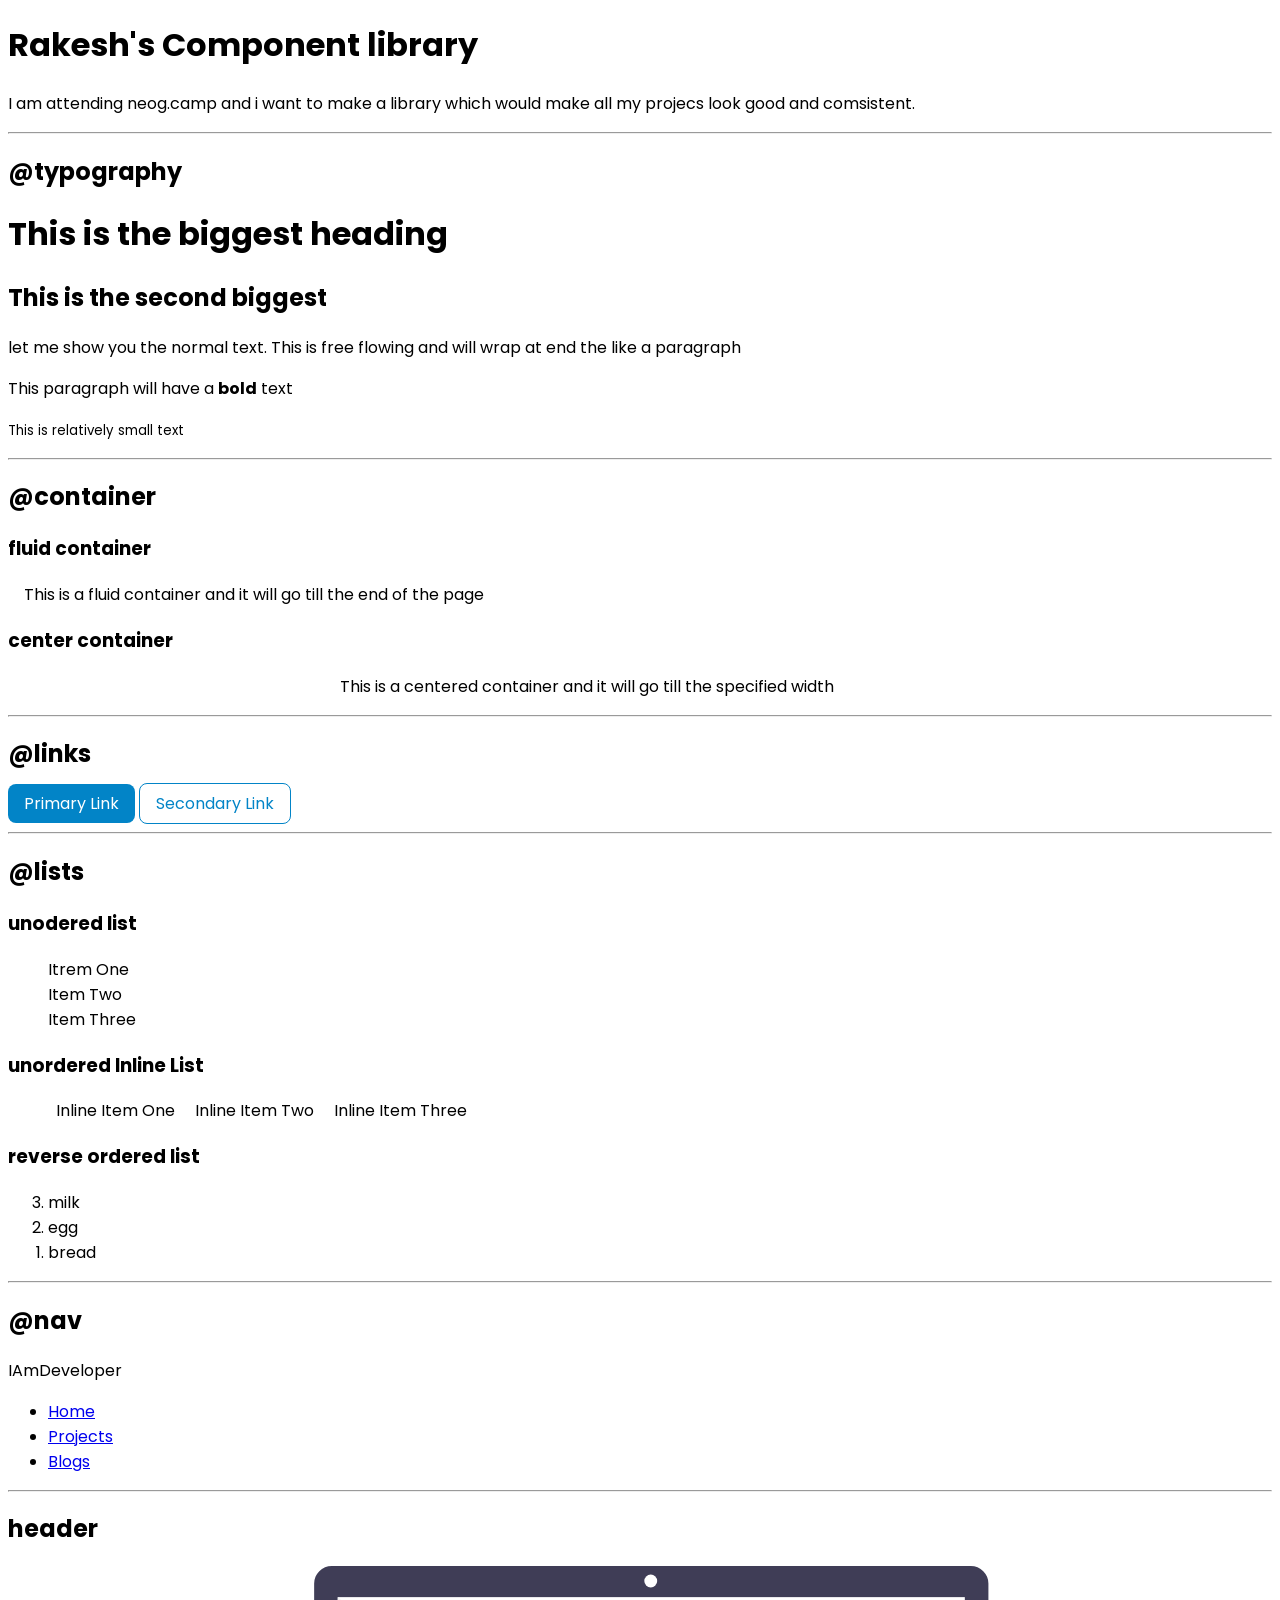
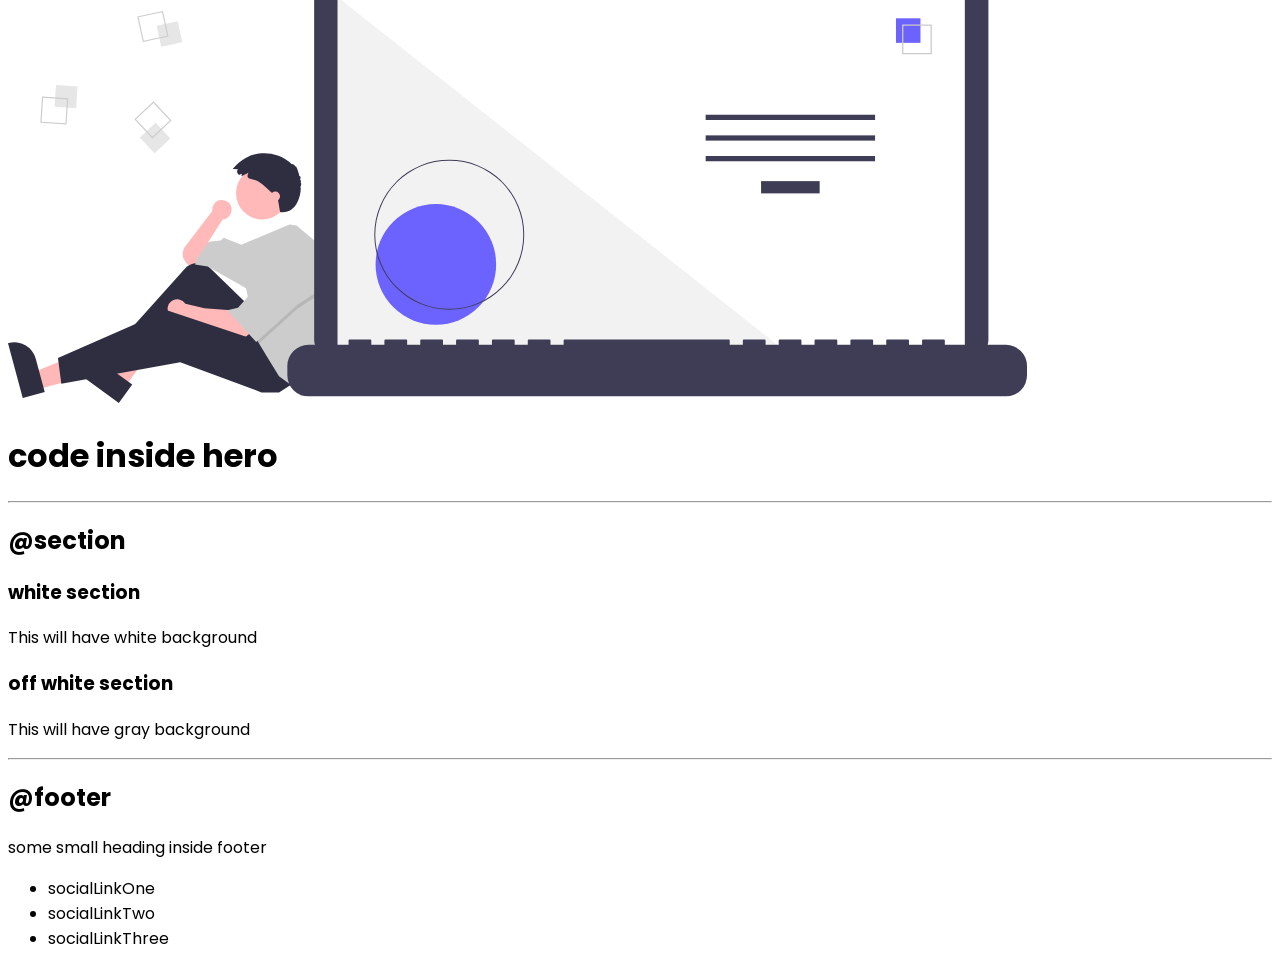
==== index.html @ 96ff9762 "style: update lists" ====
<!DOCTYPE html>
<html lang="en">
<head>
    <meta charset="UTF-8">
    <meta http-equiv="X-UA-Compatible" content="IE=edge">
    <meta name="viewport" content="width=device-width, initial-scale=1.0">
    <title>Component library</title>
    
    <link href="styles.css" rel="stylesheet"/>
</head>
<body>
    <h1> Rakesh's Component library</h1>
    
    <p>I am attending neog.camp and i want to make a library which would make all my projecs look good and comsistent.</p>
        <hr>

        <h2>@typography</h2>
        <h1>This is the biggest heading</h1>

        <h2>This is the second biggest</h2>

        <p >let me show you the normal text. This is free flowing and will wrap at end the
            like a paragraph</p>
            <p>This paragraph will have a <strong>bold</strong> text</p>
            <small>This is relatively small text</small>

        <hr>

            <h2>@container</h2>

            <h3>fluid container</h3><!--it will bw used for nav-->
                <div class="container">This is a fluid container and it will go till the end of the page</div>
            <h3>center container</h3>
                <div class="container container-center">This is a centered container and it will go till the specified width</div>
        <hr>

        <h2>@links</h2>

        <a class="links link-primary"href="/">Primary Link</a>
        <a class="links link-secondary" href="/">Secondary Link</a>

        <hr>

        <h2>@lists</h2>

        <h3>unodered list</h3>

        <ul class="list-none-bullets"> 
            <li>Itrem One</li>
            <li>Item Two</li>
            <li>Item Three</li>
        </ul>

        <h3>unordered Inline List</h3>

        <ul class="list-none-bullets">                         <!--ul == unordered list -->
            <li class="list-item-inline">Inline Item One</li> <!--it will be inline using css-->
            <li class="list-item-inline">Inline Item Two</li>
            <li class="list-item-inline">Inline Item Three</li>
        </ul>

        <h3>reverse ordered list</h3>

        <ol reversed>
            <li>milk</li>
            <li>egg</li>  <!--it'll reverse in csss-->
            <li>bread</li>
        </ol>
        <hr/>

        <h2>@nav</h2>
        <nav>
            <div>IAmDeveloper</div>
                <ul>
                    <li>
                        <a href="/">Home</a>
                    </li>
                    <li>
                        <a href="/">Projects</a>
                    </li>
                    <li>
                        <a href="/">Blogs</a>
                    </li>
                </ul>
        </nav>
                <hr>
                
        <h2>header</h2>
        <header>
            <img src="images/img.svg"/>
            <h1>code inside hero </h1>
        </header>            
        <hr>
        <h2>@section</h2>
        <section>
            <h3>white section</h3>
            <p>This will have white background</p>
        </section>
        <section>
            <h3>off white section</h3>
            <p>This will have gray background</p>
        </section>
        <hr>
        <h2>@footer</h2>
        <footer>
            <div>some small heading inside footer</div>
                <ul>
                    <li>socialLinkOne</li>
                    <li>socialLinkTwo</li>
                    <li>socialLinkThree</li>
                </ul>
        </footer>
</body>
</html>
---- styles.css ----
@import url('https://fonts.googleapis.com/css2?family=Poppins:wght@400;700&display=swap'); 
 
:root{
    --primary-color: #0284c7;
}

hr{
    margin: 1rem 0rem;
}

body {
    font-family: 'Poppins', sans-serif;
}
/**container**/
.container {
   padding-left: 1rem;
   padding-right: 1rem;
}

.container-center{
    max-width: 600px;
    margin: auto;
}

/**links**/
.links{
    text-decoration: none;
    padding: 0.5rem 1rem;
}


.link-primary{
  background-color: var(--primary-color);
  border-radius: 0.5em;
  color:white;

}

.link-secondary{
   color: var(--primary-color);
   border-radius: 0.5rem;
   border: 1px solid var(--primary-color);
}

/**list**/

.list-none-bullets{
    list-style: none;
}

.list-item-inline{
    display: inline;
    padding: 0rem 0.5rem;
}
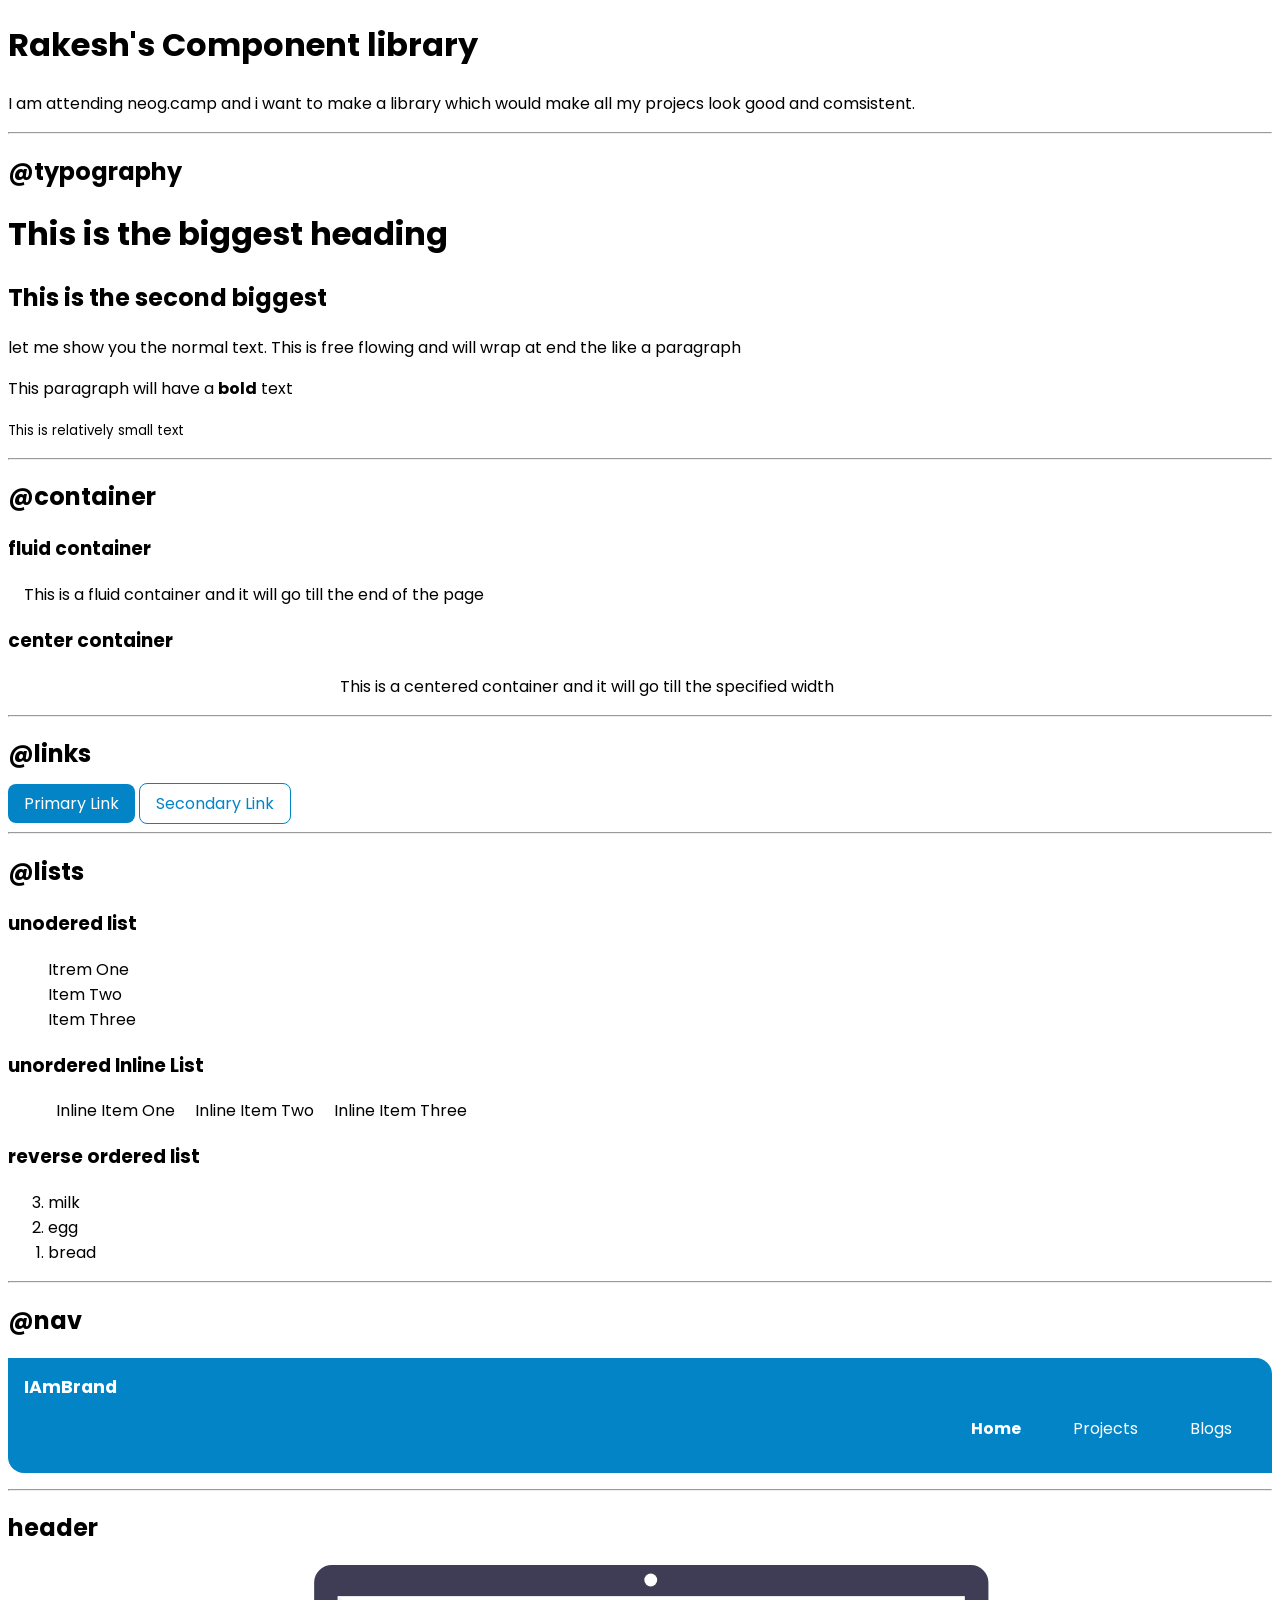
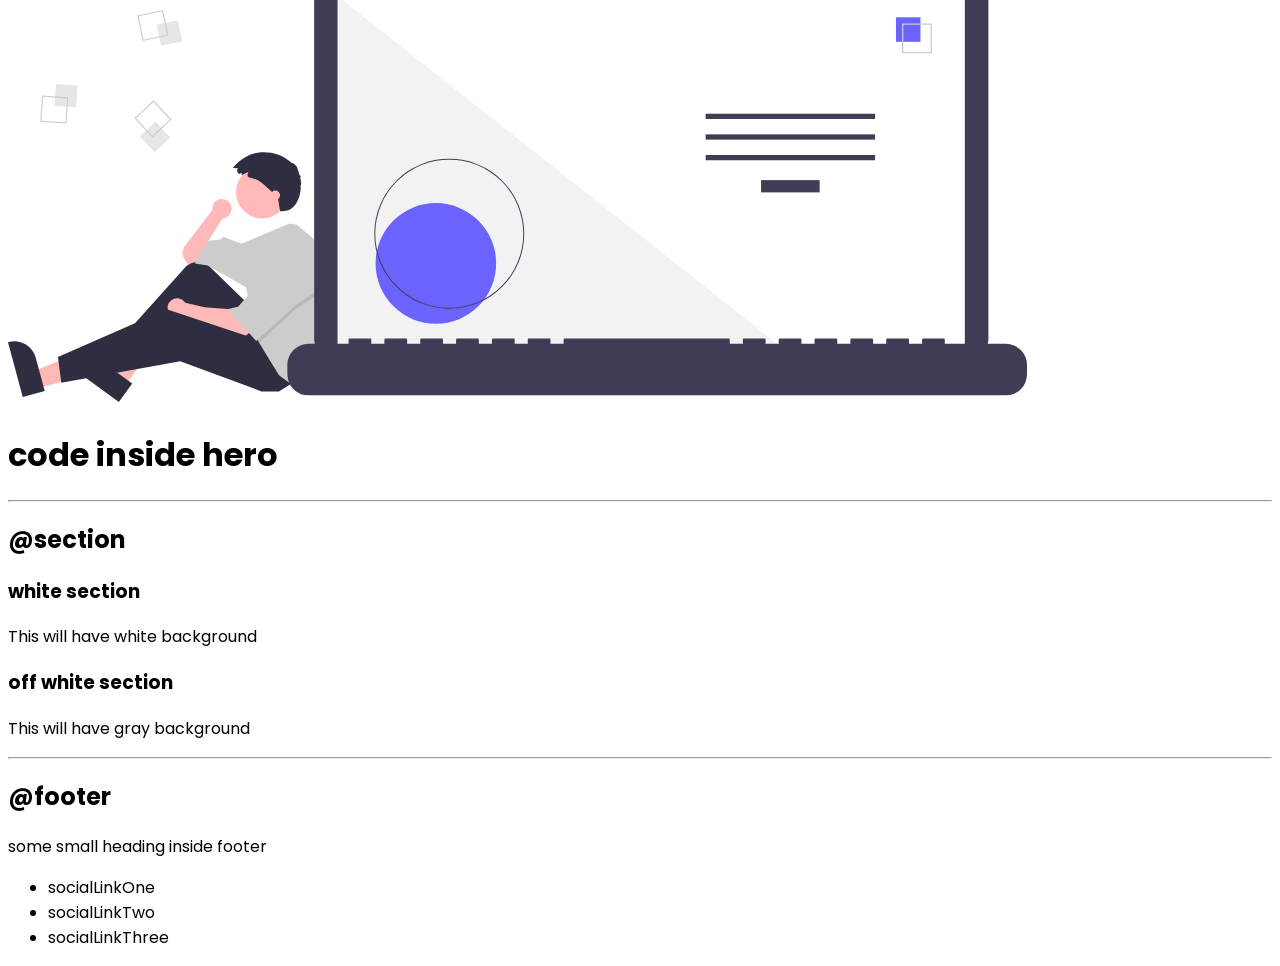
==== commit 74f7aeaa: "style: navigation" ====
--- a/index.html
+++ b/index.html
@@ -69,17 +69,17 @@
         <hr/>
 
         <h2>@nav</h2>
-        <nav>
-            <div>IAmDeveloper</div>
-                <ul>
-                    <li>
-                        <a href="/">Home</a>
+        <nav class="navigation">
+            <div class="nav-brand" >IAmBrand</div>
+                <ul class="list-none-bullets nav-pills">
+                    <li class="list-item-inline">
+                        <a class="links link-active"  href="/">Home</a>
                     </li>
-                    <li>
-                        <a href="/">Projects</a>
+                    <li class="list-item-inline">
+                        <a class="links"  href="/">Projects</a>
                     </li>
-                    <li>
-                        <a href="/">Blogs</a>
+                    <li class="list-item-inline">
+                        <a class="links"  href="/">Blogs</a>
                     </li>
                 </ul>
         </nav>
--- a/styles.css
+++ b/styles.css
@@ -51,4 +51,33 @@
 .list-item-inline{
     display: inline;
     padding: 0rem 0.5rem;
+}
+
+/**navigation**/
+
+.navigation {
+    background-color: var(--primary-color);
+    color: white;
+    padding: 1rem;
+    border-bottom-left-radius: 1rem;
+    border-top-right-radius:1rem ;
+}
+
+
+.navigation .nav-pills
+{
+    text-align: right;
+}
+
+.navigation .nav-brand{
+    font-weight:bold;
+    font-size:1.1rem;
+}
+
+.navigation .links{
+    color: white;
+}
+
+.navigation .link-active{
+    font-weight:bold;
 }
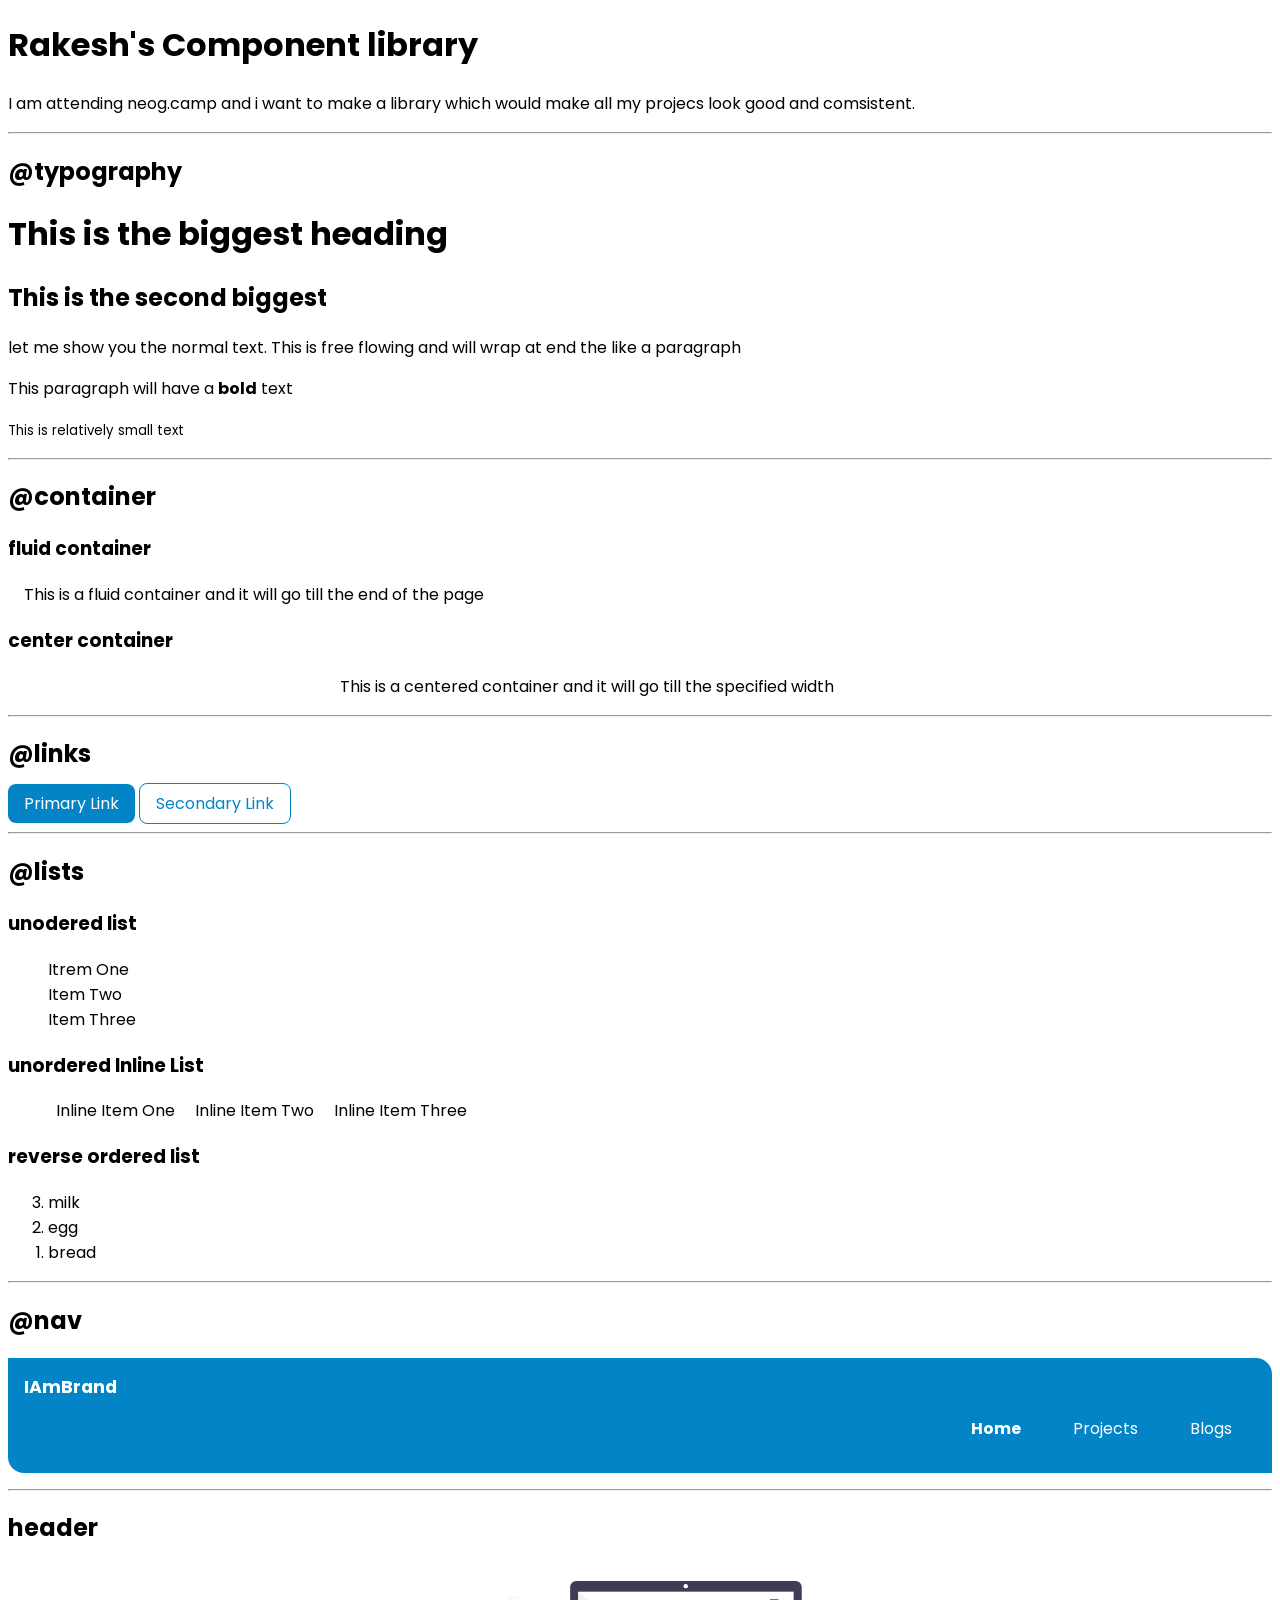
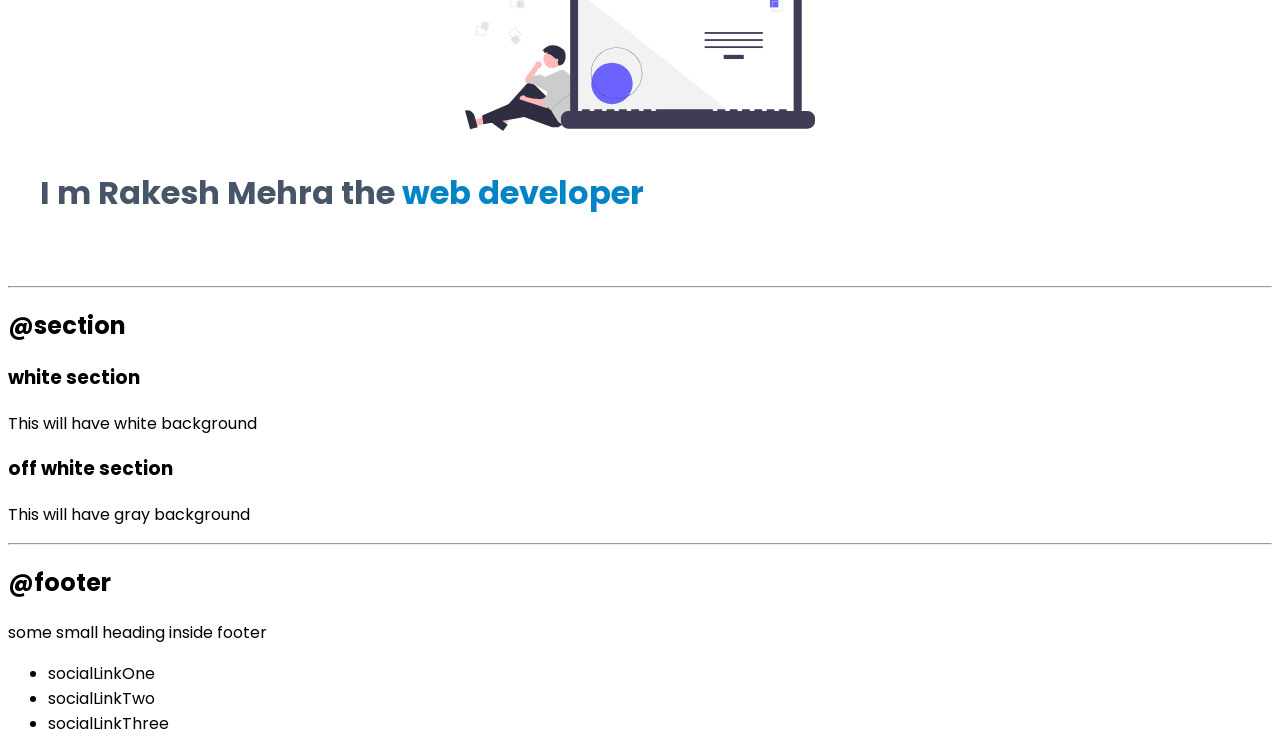
==== commit 83e1e4df: "style : header" ====
--- a/index.html
+++ b/index.html
@@ -86,9 +86,9 @@
                 <hr>
                 
         <h2>header</h2>
-        <header>
-            <img src="images/img.svg"/>
-            <h1>code inside hero </h1>
+        <header class="hero">
+            <img class="hero-img"src="images/img.svg"/>
+            <h1 class="hero-heading ">I m Rakesh Mehra the<span class=" heading-inverted">  web developer</span></h1>
         </header>            
         <hr>
         <h2>@section</h2>
--- a/styles.css
+++ b/styles.css
@@ -2,6 +2,7 @@
  
 :root{
     --primary-color: #0284c7;
+    --dark-gray:#475569;
 }
 
 hr{
@@ -80,4 +81,25 @@
 
 .navigation .link-active{
     font-weight:bold;
+}
+
+/** header**/
+
+.hero{
+    padding: 1rem;
+}
+
+.hero-img{
+    max-width: 350px;
+    display: block;
+    margin: auto;
+}
+
+.hero-heading{
+    color: var(--dark-gray);
+    padding:1rem;
+}
+
+.hero .hero-heading .heading-inverted{
+    color:var(--primary-color)
 }
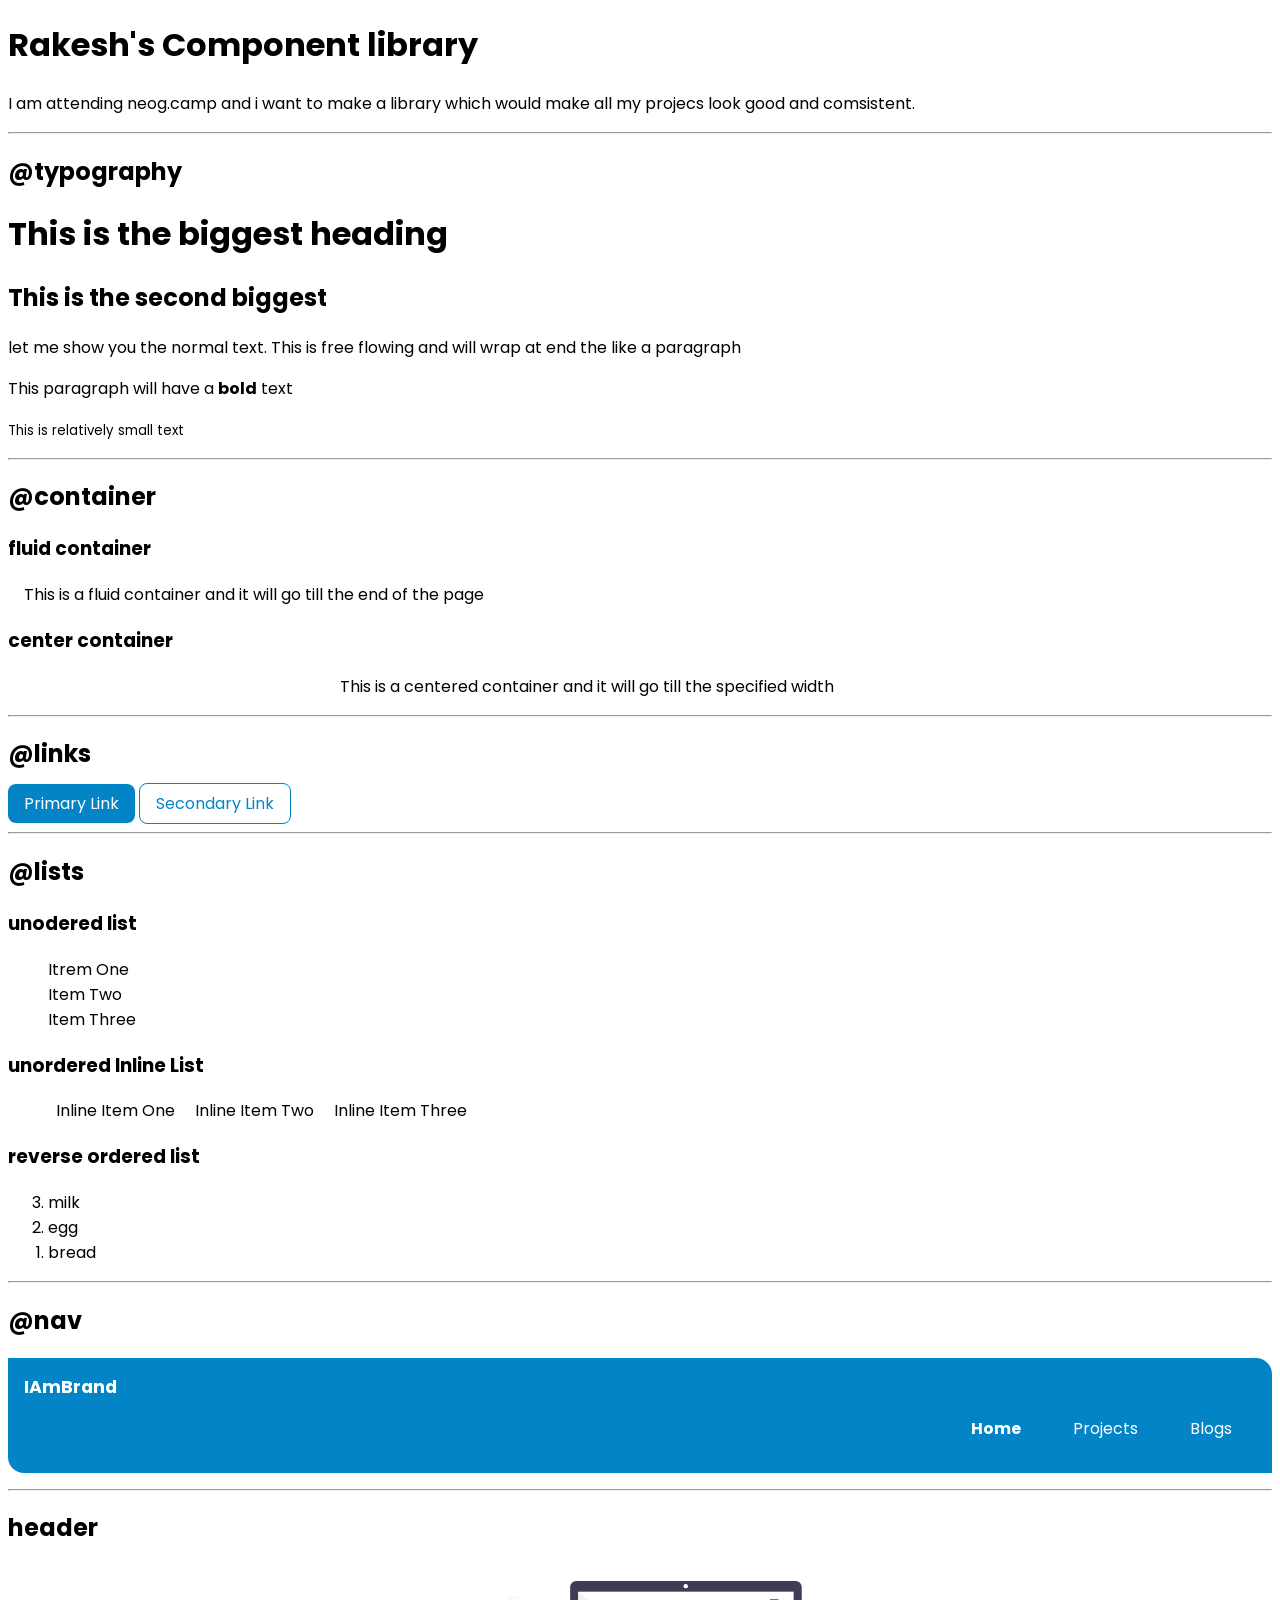
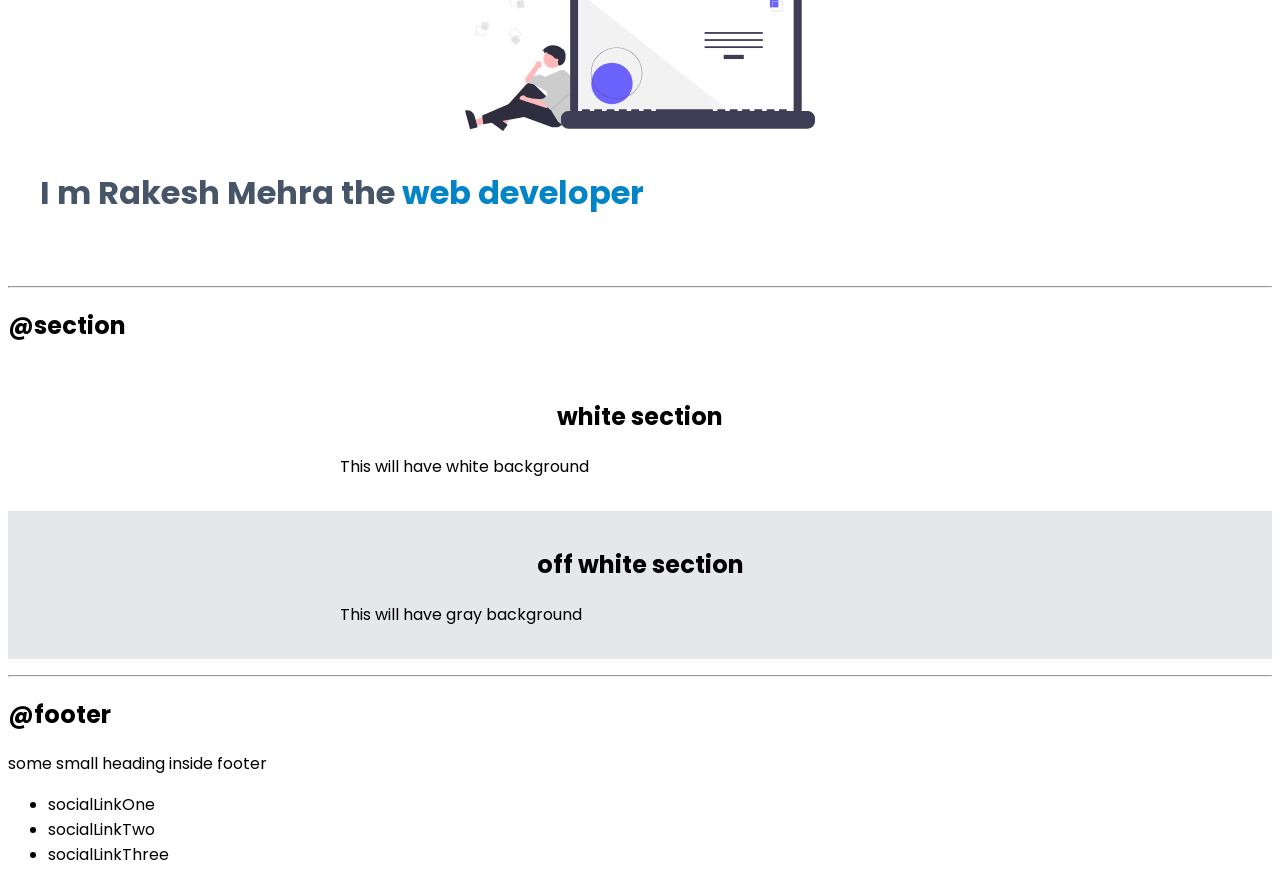
==== commit 87bf4de9: "style: section" ====
--- a/index.html
+++ b/index.html
@@ -92,13 +92,17 @@
         </header>            
         <hr>
         <h2>@section</h2>
-        <section>
-            <h3>white section</h3>
+        <section class="section">
+            <div class="container container-center">
+            <h1>white section</h1>
             <p>This will have white background</p>
+        </div>
         </section>
-        <section>
-            <h3>off white section</h3>
+        <section class="section ow">
+            <div class="container container-center">
+            <h1>off white section</h1>
             <p>This will have gray background</p>
+            </div>
         </section>
         <hr>
         <h2>@footer</h2>
--- a/styles.css
+++ b/styles.css
@@ -3,6 +3,7 @@
 :root{
     --primary-color: #0284c7;
     --dark-gray:#475569;
+    --off-white:#e5e7eb;
 }
 
 hr{
@@ -102,4 +103,18 @@
 
 .hero .hero-heading .heading-inverted{
     color:var(--primary-color)
+}
+
+/**section**/
+
+.section{
+    padding: 1rem;
+}
+
+.section h1{
+    text-align:center;
+}
+
+.ow{
+    background-color: var(--off-white);
 }
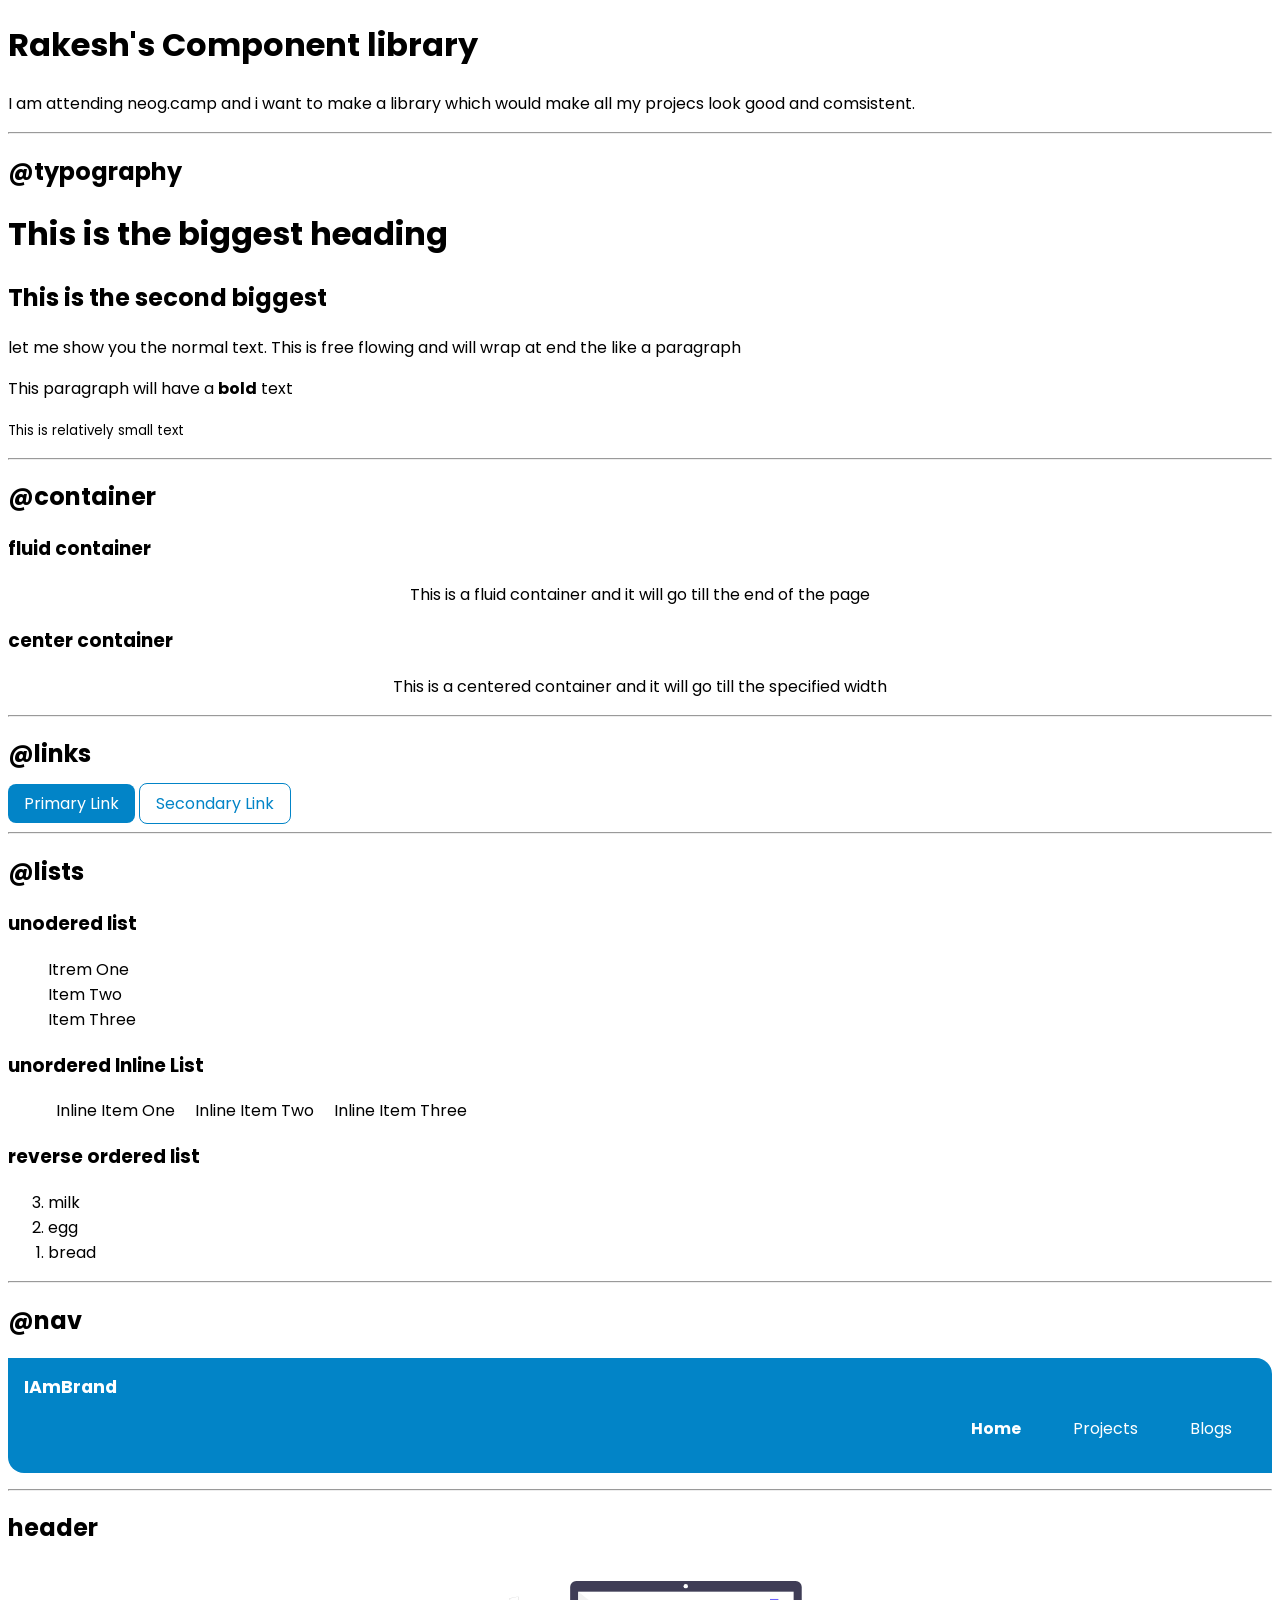
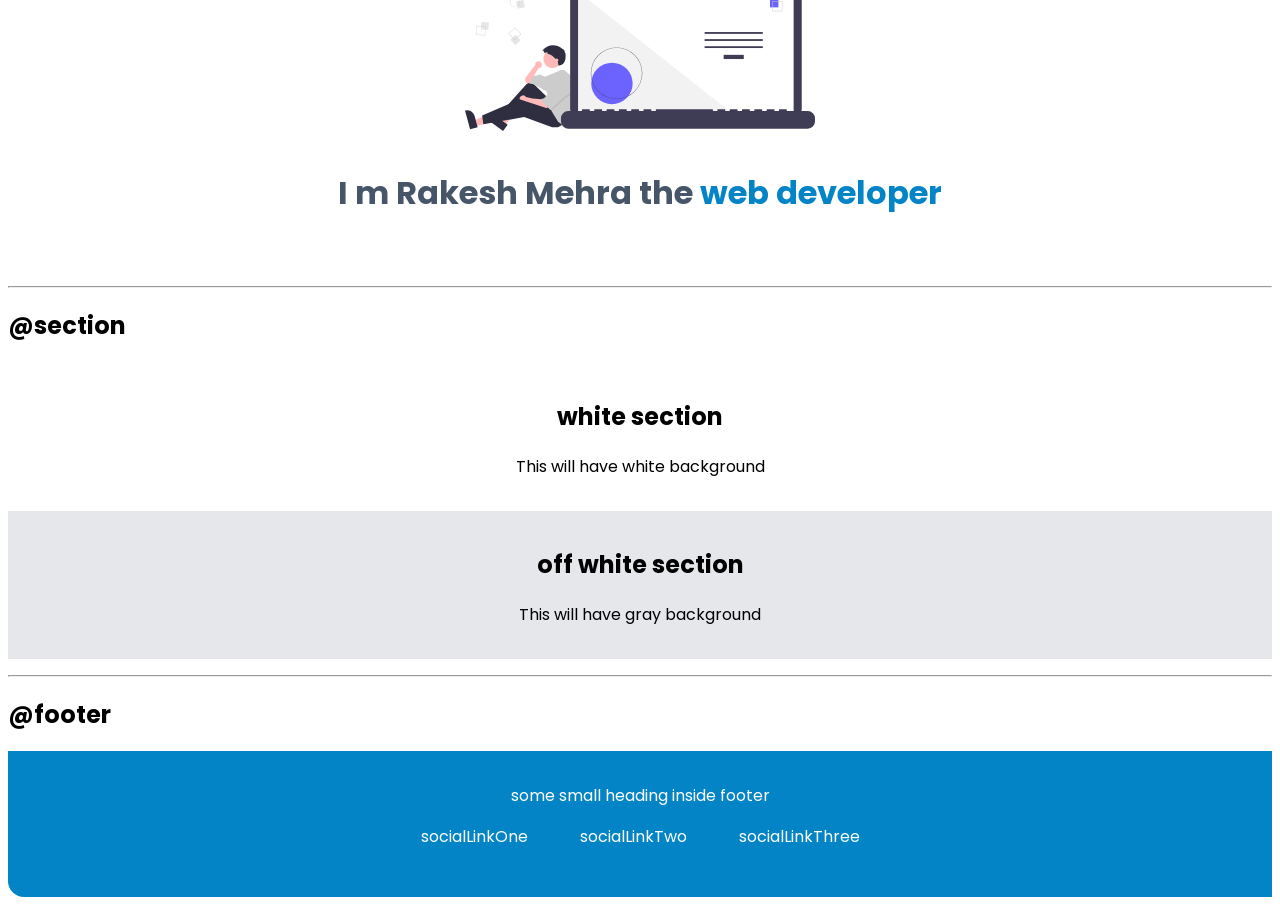
==== commit 38f51038: "style: footer" ====
--- a/index.html
+++ b/index.html
@@ -106,12 +106,12 @@
         </section>
         <hr>
         <h2>@footer</h2>
-        <footer>
-            <div>some small heading inside footer</div>
-                <ul>
-                    <li>socialLinkOne</li>
-                    <li>socialLinkTwo</li>
-                    <li>socialLinkThree</li>
+        <footer class="footer">
+            <div class="footer-header">some small heading inside footer</div>
+                <ul class="social-link list-none-bullets">
+                    <li class="list-item-inline"><a class="links" href="/">socialLinkOne</a></li>
+                    <li class="list-item-inline"><a class="links" href="/">socialLinkTwo</a></a></li>
+                    <li class="list-item-inline"><a class="links" href="/">socialLinkThree</a></li>
                 </ul>
         </footer>
 </body>
--- a/styles.css
+++ b/styles.css
@@ -17,6 +17,7 @@
 .container {
    padding-left: 1rem;
    padding-right: 1rem;
+   text-align: center;
 }
 
 .container-center{
@@ -97,6 +98,7 @@
 }
 
 .hero-heading{
+    text-align: center;
     color: var(--dark-gray);
     padding:1rem;
 }
@@ -117,4 +119,22 @@
 
 .ow{
     background-color: var(--off-white);
+}
+
+/**footer**/
+.footer{
+    background-color: var(--primary-color);
+    padding: 2rem 1rem;
+    border-bottom-left-radius: 1rem;
+    text-align: center  ;
+    color: white;
+}
+
+.footer .links{
+    text-align: center;
+    color: white;
+}
+
+.footer ul{
+    padding-inline-start: 0px;
 }
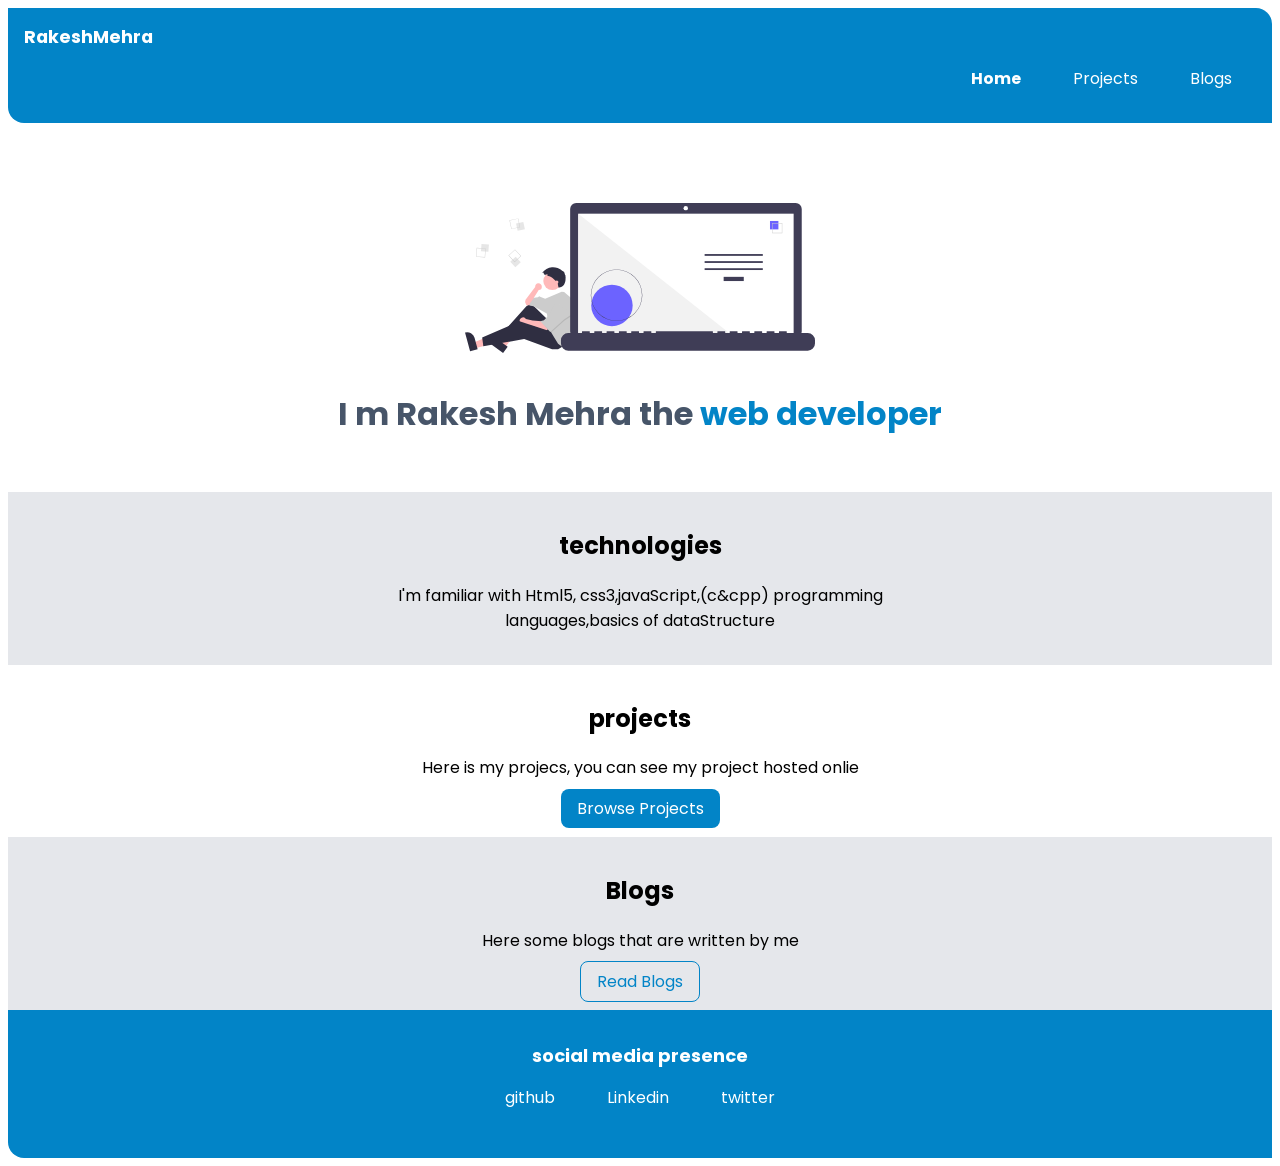
==== commit c161e170: "update the portfolio site added more pages like projects, blogs and all that." ====
--- a/index.html
+++ b/index.html
@@ -4,115 +4,60 @@
     <meta charset="UTF-8">
     <meta http-equiv="X-UA-Compatible" content="IE=edge">
     <meta name="viewport" content="width=device-width, initial-scale=1.0">
-    <title>Component library</title>
-    
-    <link href="styles.css" rel="stylesheet"/>
+    <title>Home | portfolio</title>
+    <link href="styles.css" rel="stylesheet"/><!--this is a style tage-->
 </head>
 <body>
-    <h1> Rakesh's Component library</h1>
-    
-    <p>I am attending neog.camp and i want to make a library which would make all my projecs look good and comsistent.</p>
-        <hr>
-
-        <h2>@typography</h2>
-        <h1>This is the biggest heading</h1>
-
-        <h2>This is the second biggest</h2>
-
-        <p >let me show you the normal text. This is free flowing and will wrap at end the
-            like a paragraph</p>
-            <p>This paragraph will have a <strong>bold</strong> text</p>
-            <small>This is relatively small text</small>
-
-        <hr>
-
-            <h2>@container</h2>
-
-            <h3>fluid container</h3><!--it will bw used for nav-->
-                <div class="container">This is a fluid container and it will go till the end of the page</div>
-            <h3>center container</h3>
-                <div class="container container-center">This is a centered container and it will go till the specified width</div>
-        <hr>
-
-        <h2>@links</h2>
-
-        <a class="links link-primary"href="/">Primary Link</a>
-        <a class="links link-secondary" href="/">Secondary Link</a>
-
-        <hr>
-
-        <h2>@lists</h2>
-
-        <h3>unodered list</h3>
-
-        <ul class="list-none-bullets"> 
-            <li>Itrem One</li>
-            <li>Item Two</li>
-            <li>Item Three</li>
-        </ul>
-
-        <h3>unordered Inline List</h3>
-
-        <ul class="list-none-bullets">                         <!--ul == unordered list -->
-            <li class="list-item-inline">Inline Item One</li> <!--it will be inline using css-->
-            <li class="list-item-inline">Inline Item Two</li>
-            <li class="list-item-inline">Inline Item Three</li>
-        </ul>
-
-        <h3>reverse ordered list</h3>
-
-        <ol reversed>
-            <li>milk</li>
-            <li>egg</li>  <!--it'll reverse in csss-->
-            <li>bread</li>
-        </ol>
-        <hr/>
-
-        <h2>@nav</h2>
-        <nav class="navigation">
-            <div class="nav-brand" >IAmBrand</div>
-                <ul class="list-none-bullets nav-pills">
-                    <li class="list-item-inline">
-                        <a class="links link-active"  href="/">Home</a>
-                    </li>
-                    <li class="list-item-inline">
-                        <a class="links"  href="/">Projects</a>
-                    </li>
-                    <li class="list-item-inline">
-                        <a class="links"  href="/">Blogs</a>
-                    </li>
-                </ul>
-        </nav>
-                <hr>
-                
-        <h2>header</h2>
+    <nav class="navigation">
+        <div class="nav-brand" >RakeshMehra</div>
+            <ul class="list-none-bullets nav-pills">
+                <li class="list-item-inline">
+                    <a class="links link-active"  href="/">Home</a>
+                </li>
+                <li class="list-item-inline">
+                    <a class="links"  href="/Projects.html">Projects</a>
+                </li>
+                <li class="list-item-inline">
+                    <a class="links"  href="/Blogs.html">Blogs</a>
+                </li>
+            </ul>
+           
+    </nav>
         <header class="hero">
             <img class="hero-img"src="images/img.svg"/>
             <h1 class="hero-heading ">I m Rakesh Mehra the<span class=" heading-inverted">  web developer</span></h1>
-        </header>            
-        <hr>
-        <h2>@section</h2>
+        </header>          
+        <section class="section ow">
+            <div class="container container-center">
+            <h1>technologies</h1>
+            <p>I'm familiar with Html5, css3,javaScript,(c&cpp) programming languages,basics of dataStructure</p>
+            </div>
+        </section>
         <section class="section">
             <div class="container container-center">
-            <h1>white section</h1>
-            <p>This will have white background</p>
-        </div>
+                <h1>projects</h1>
+                <p>Here is my projecs, you can see my project hosted onlie</p>
+
+                <a class="links link-primary"href="/">Browse Projects</a>
+            </div>
         </section>
         <section class="section ow">
             <div class="container container-center">
-            <h1>off white section</h1>
-            <p>This will have gray background</p>
+            <h1>Blogs</h1>
+            <p>Here some blogs that are written by me</p>
+            <a class="links link-secondary" href="/">Read Blogs</a>
+
             </div>
         </section>
-        <hr>
-        <h2>@footer</h2>
+
         <footer class="footer">
-            <div class="footer-header">some small heading inside footer</div>
+            <div class="footer-header">social media presence</div>
                 <ul class="social-link list-none-bullets">
-                    <li class="list-item-inline"><a class="links" href="/">socialLinkOne</a></li>
-                    <li class="list-item-inline"><a class="links" href="/">socialLinkTwo</a></a></li>
-                    <li class="list-item-inline"><a class="links" href="/">socialLinkThree</a></li>
+                    <li class="list-item-inline"><a class="links" href="https://github.com/Rakeshmehra123">github</a></li>
+                    <li class="list-item-inline"><a class="links" href="https://linkedin.com/in/rakesh-mehra-356a6b222/'">Linkedin</a></a></li>
+                    <li class="list-item-inline"><a class="links" href="">twitter</a></li>
                 </ul>
         </footer>
+
 </body>
 </html>
--- a/styles.css
+++ b/styles.css
@@ -8,6 +8,9 @@
 
 hr{
     margin: 1rem 0rem;
+}
+.margin-md{
+    margin: 2rem;
 }
 
 body {
@@ -89,6 +92,7 @@
 
 .hero{
     padding: 1rem;
+    padding-top: 5rem;
 }
 
 .hero-img{
@@ -130,6 +134,11 @@
     color: white;
 }
 
+.footer .footer-header{
+    font-size: large;
+    font-weight: bold;
+}
+
 .footer .links{
     text-align: center;
     color: white;
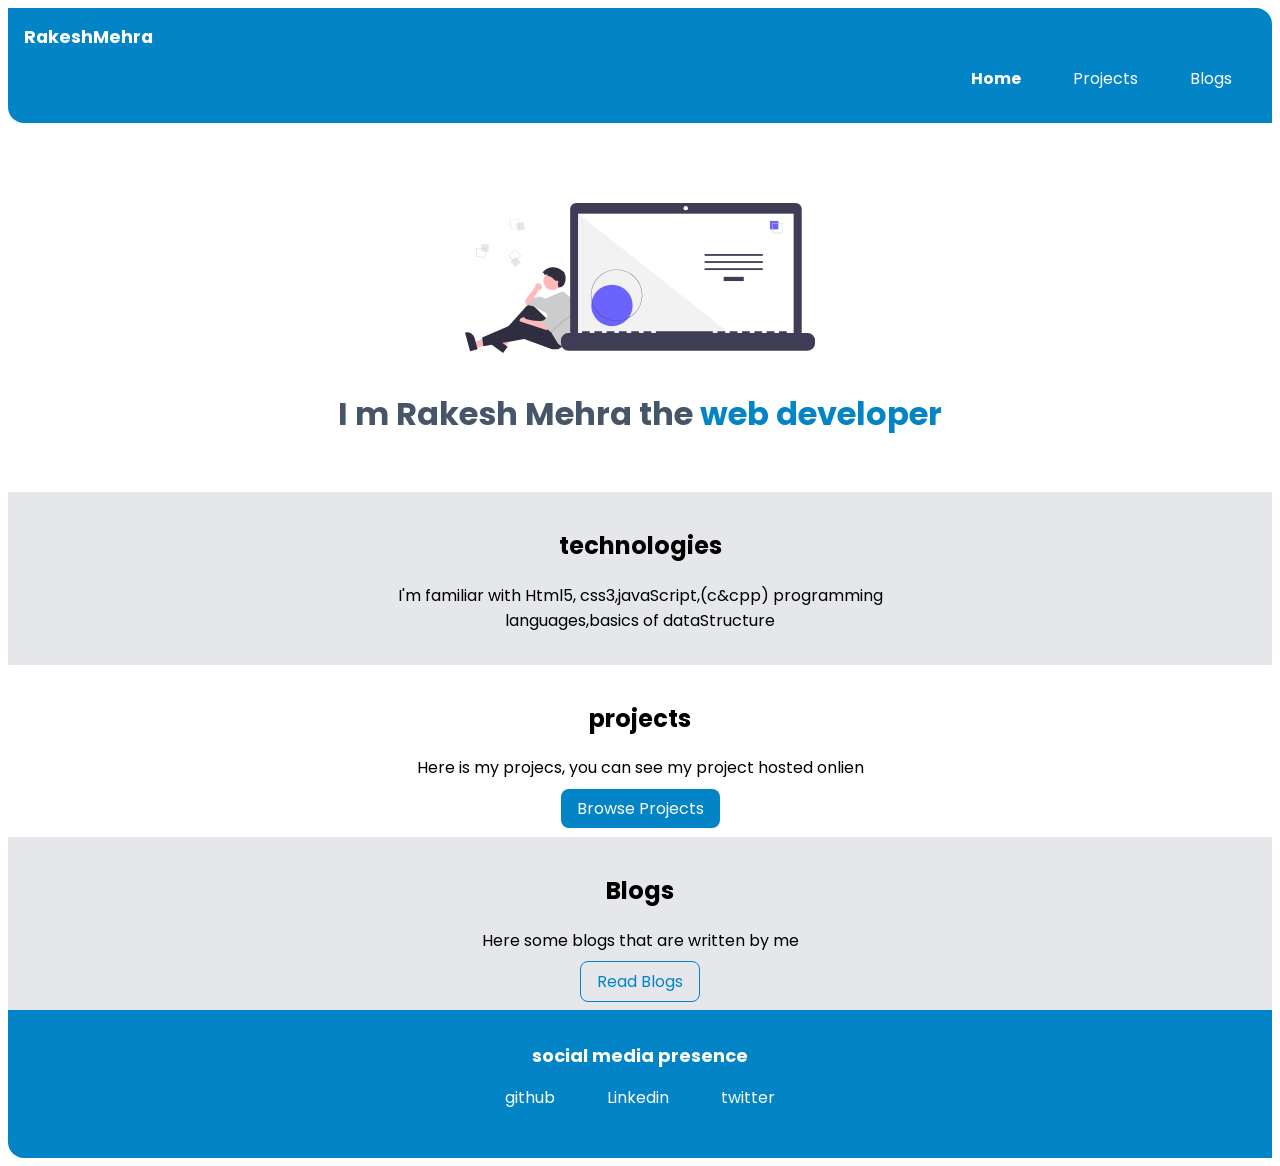
==== commit 713375d0: "update-project-details" ====
--- a/index.html
+++ b/index.html
@@ -36,7 +36,7 @@
         <section class="section">
             <div class="container container-center">
                 <h1>projects</h1>
-                <p>Here is my projecs, you can see my project hosted onlie</p>
+                <p>Here is my projecs, you can see my project hosted onlien</p>
 
                 <a class="links link-primary"href="/">Browse Projects</a>
             </div>
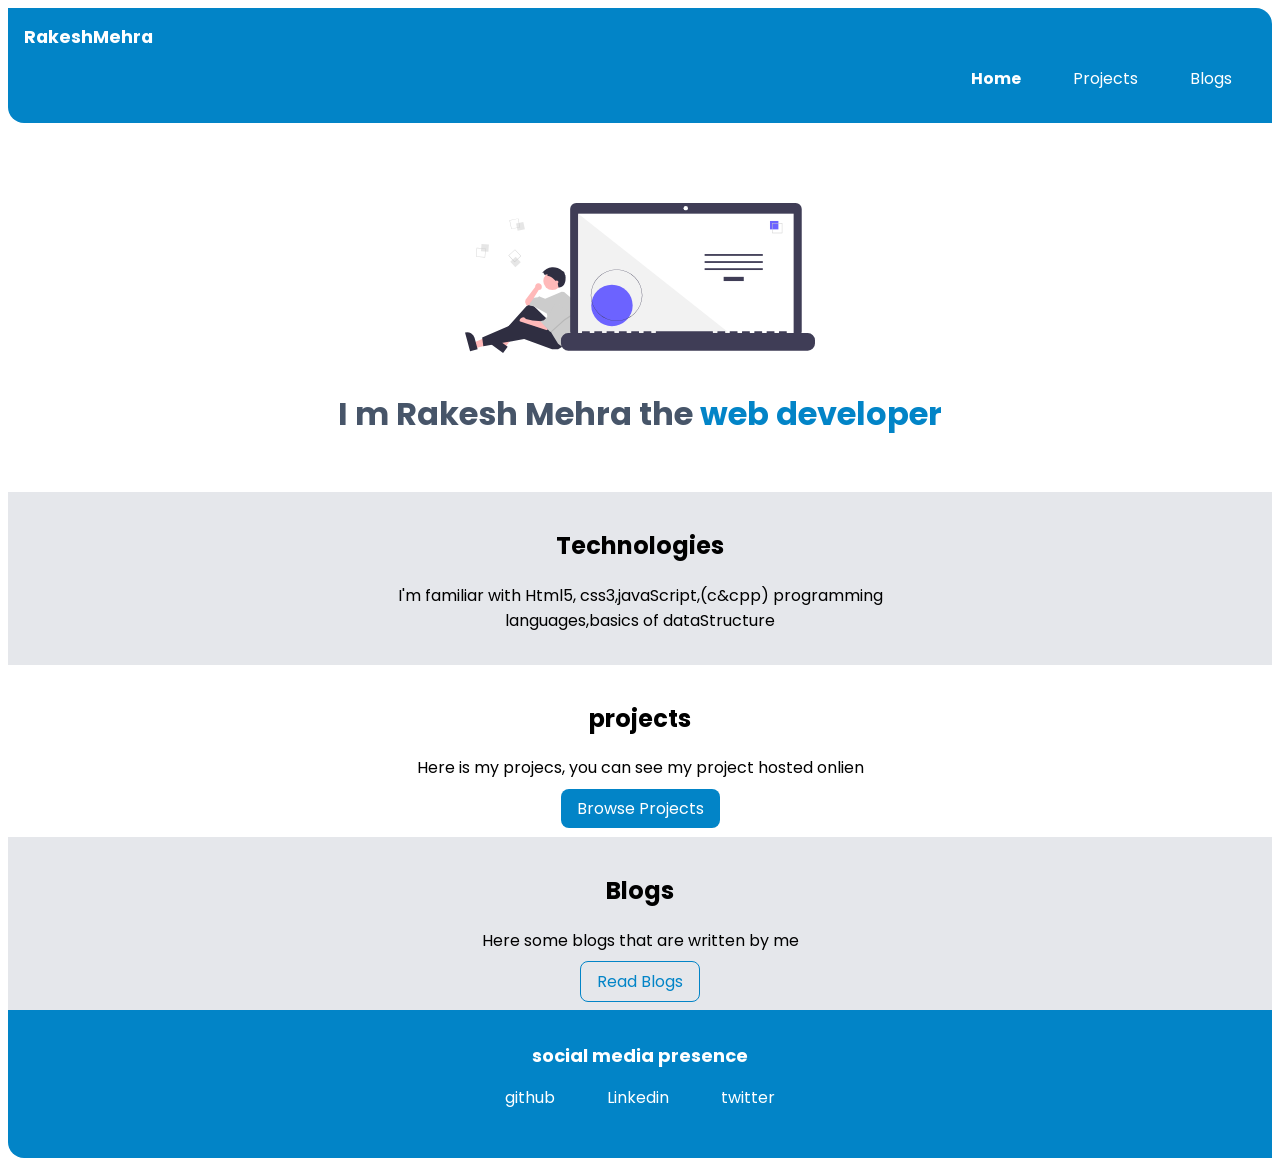
==== commit 302ece7a: "update:blog" ====
--- a/index.html
+++ b/index.html
@@ -29,7 +29,7 @@
         </header>          
         <section class="section ow">
             <div class="container container-center">
-            <h1>technologies</h1>
+            <h1>Technologies</h1>
             <p>I'm familiar with Html5, css3,javaScript,(c&cpp) programming languages,basics of dataStructure</p>
             </div>
         </section>
